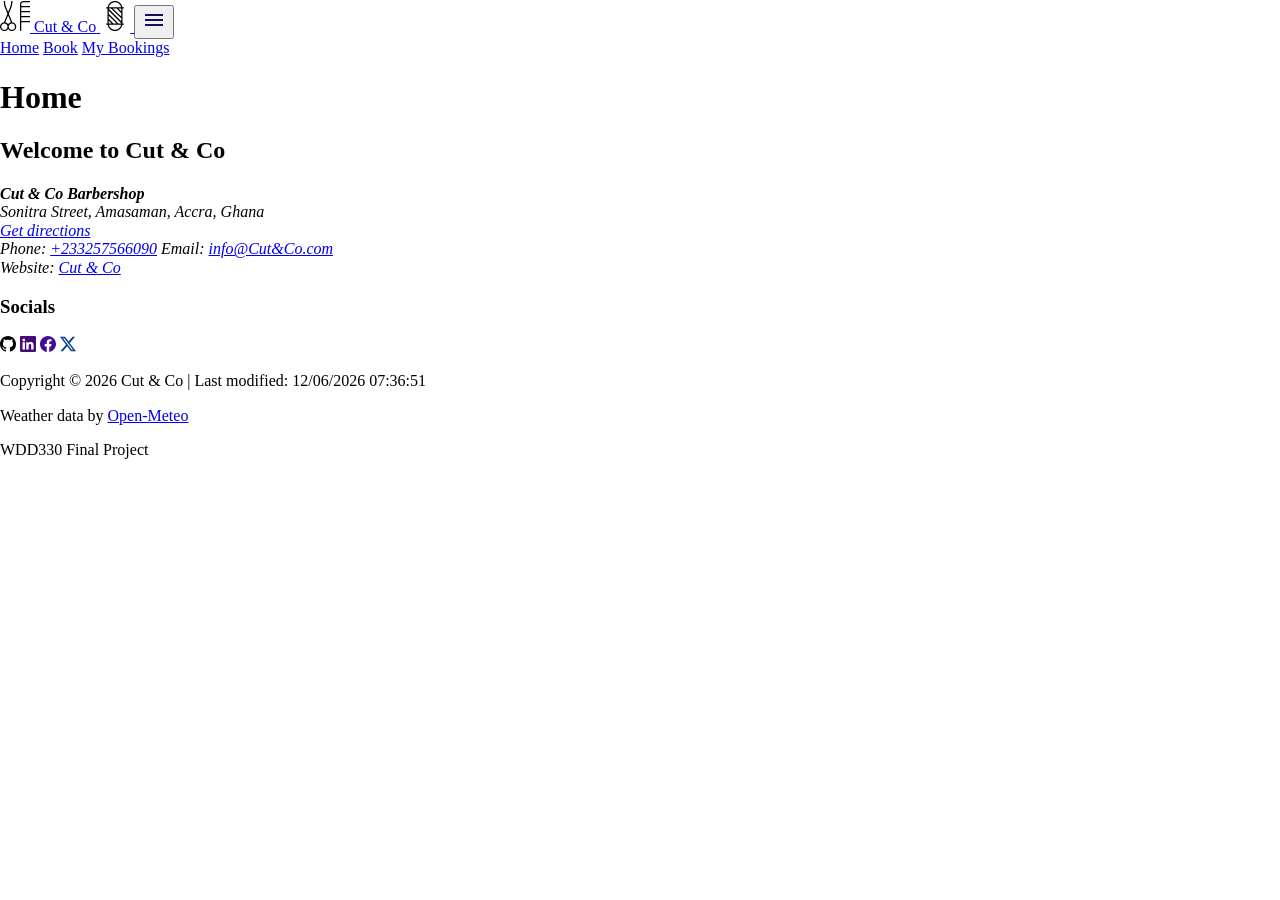
==== index.html @ c1801a64 "Add home page, shared header and footer, and .svg icons" ====
<!DOCTYPE html>
<html lang="en">
<head>
    <meta charset="UTF-8">
    <meta name="viewport" content="width=device-width, initial-scale=1.0">
    <title>Cut &amp; Co | Home</title>
    <meta name="description" content="Book a haircut online with Cut &amp; Co.">

    <!-- Favicon -->
    <link rel="icon" href="favicon/favicon.ico">
    
    <!-- Social Media (Open Graph) Meta Tags -->
    <meta property="og:title" content="WDD330 | Cut &amp; Co | Home | Albert Fiati">
    <meta property="og:description" content="Book a haricut online with Cut &amp; Co. at your own comfort zone.">
    <meta property="og:image" content="https://fiatiab47-jk.github.io/WDD330-projects/barbershop-booking-app-project/images/logos/scissors.svg">
    <meta property="og:url" content="https://fiatiab47-jk.github.io/WDD330-projects/barbershop-booking-app-project/index.html">
    <meta property="og:type" content="website"></head>

    <!-- Google Fonts -->
    <link rel="preconnect" href="https://fonts.googleapis.com">
    <link rel="preconnect" href="https://fonts.gstatic.com" crossorigin>
    <link href="https://fonts.googleapis.com/css2?family=Oswald:wght@200..700&family=Ubuntu:ital,wght@0,300;0,400;0,500;0,700;1,300;1,400;1,500;1,700&display=swap" rel="stylesheet">

     <!-- CSS -->
    <link rel="stylesheet" href="/css/normalize.css">
    <link rel="stylesheet" href="/css/styles.css">

    <!-- JS -->
    <script type="module" src="/js/main.js"></script>
</head>
<body>
    <!-- Share header for all pages -->
    <header id="site-header"></header>

    <!-- Main -->
    <main>
        <h1>Home</h1>
        <h2>Welcome to Cut &amp; Co</h1>
    </main>

    <!-- Shared footer loads here -->
    <footer id="site-footer"></footer>
</body>       
</html>
---- css/styles.css ----
/* svg {
    margin: 0;
    padding: 0;
} */
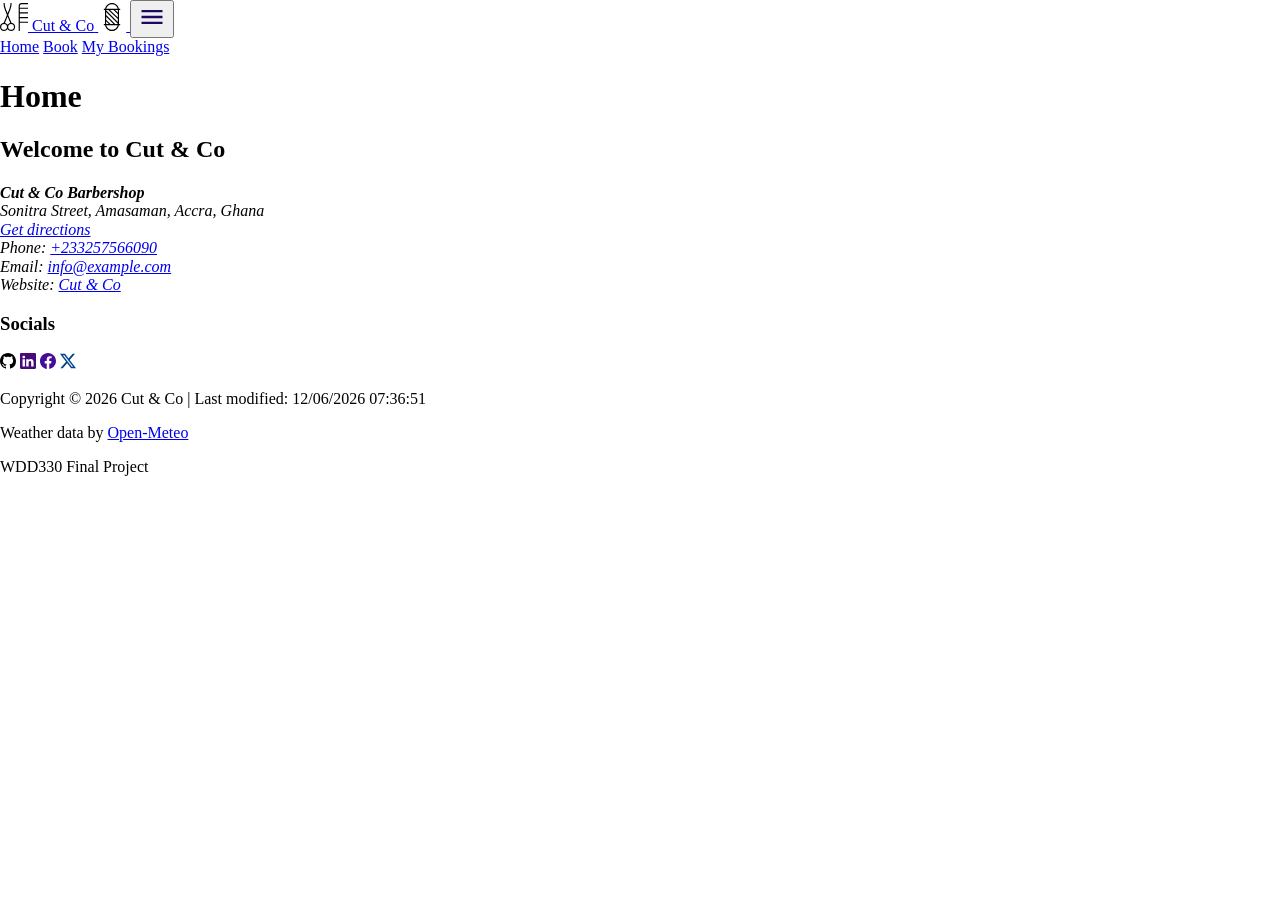
==== commit 4402abf0: "delete booking.css, created css files, updated heade, footer and index.html" ====
--- a/index.html
+++ b/index.html
@@ -11,10 +11,10 @@
     
     <!-- Social Media (Open Graph) Meta Tags -->
     <meta property="og:title" content="WDD330 | Cut &amp; Co | Home | Albert Fiati">
-    <meta property="og:description" content="Book a haricut online with Cut &amp; Co. at your own comfort zone.">
+    <meta property="og:description" content="Book a haircut online with Cut &amp; Co. at your own comfort zone.">
     <meta property="og:image" content="https://fiatiab47-jk.github.io/WDD330-projects/barbershop-booking-app-project/images/logos/scissors.svg">
     <meta property="og:url" content="https://fiatiab47-jk.github.io/WDD330-projects/barbershop-booking-app-project/index.html">
-    <meta property="og:type" content="website"></head>
+    <meta property="og:type" content="website">
 
     <!-- Google Fonts -->
     <link rel="preconnect" href="https://fonts.googleapis.com">
@@ -22,12 +22,18 @@
     <link href="https://fonts.googleapis.com/css2?family=Oswald:wght@200..700&family=Ubuntu:ital,wght@0,300;0,400;0,500;0,700;1,300;1,400;1,500;1,700&display=swap" rel="stylesheet">
 
      <!-- CSS -->
-    <link rel="stylesheet" href="/css/normalize.css">
-    <link rel="stylesheet" href="/css/styles.css">
+    <link rel="stylesheet" href="css/normalize.css">
+    <link rel="stylesheet" href="css/styles.css">
+    <link rel="stylesheet" href="css/small.css">
+    <link rel="stylesheet" href="css/medium.css" media="(min-width: 768px)">
+    <link rel="stylesheet" href="css/large.css" media="(min-width: 1024px)">
+    <link rel="stylesheet" href="css/animations.css">
 
     <!-- JS -->
-    <script type="module" src="/js/main.js"></script>
+    <script type="module" src="js/main.js"></script>
 </head>
+
+<!-- Body Start -->
 <body>
     <!-- Share header for all pages -->
     <header id="site-header"></header>
@@ -35,7 +41,7 @@
     <!-- Main -->
     <main>
         <h1>Home</h1>
-        <h2>Welcome to Cut &amp; Co</h1>
+        <h2>Welcome to Cut &amp; Co</h2>
     </main>
 
     <!-- Shared footer loads here -->
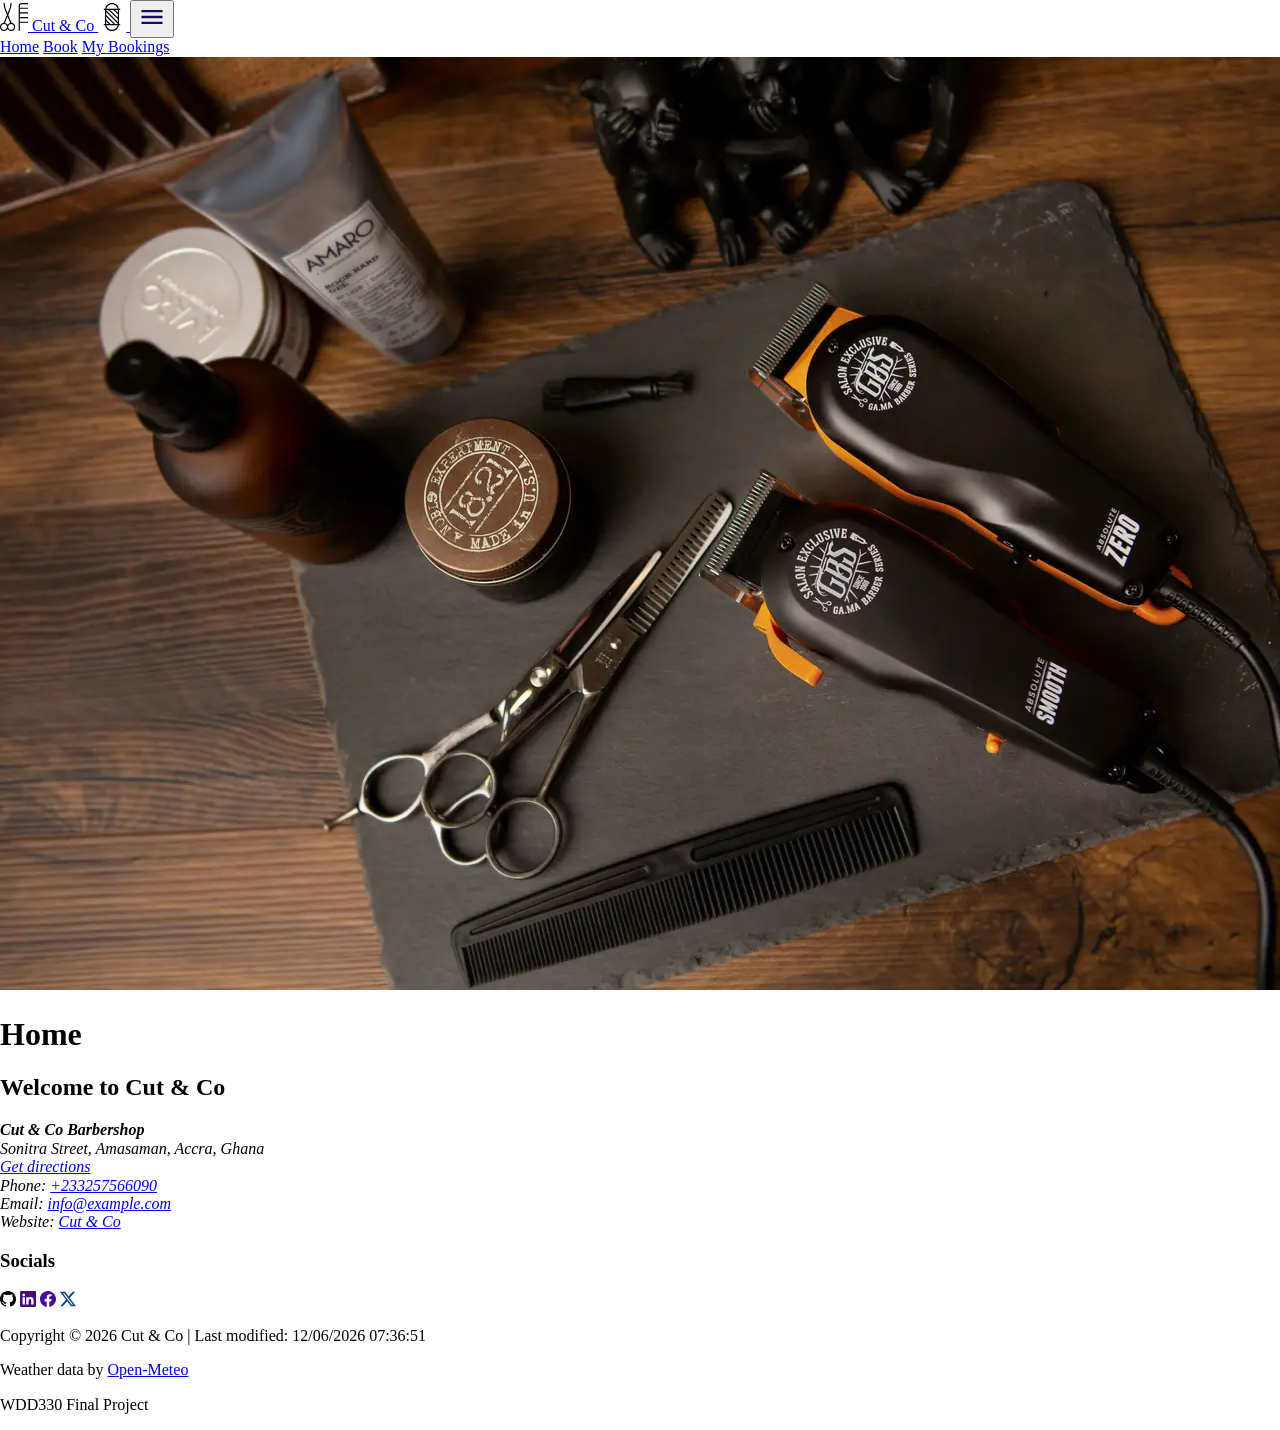
==== commit b6dd56cd: "Updated various pages, added image banner in three sizes, and updated js files" ====
--- a/index.html
+++ b/index.html
@@ -12,7 +12,7 @@
     <!-- Social Media (Open Graph) Meta Tags -->
     <meta property="og:title" content="WDD330 | Cut &amp; Co | Home | Albert Fiati">
     <meta property="og:description" content="Book a haircut online with Cut &amp; Co. at your own comfort zone.">
-    <meta property="og:image" content="https://fiatiab47-jk.github.io/WDD330-projects/barbershop-booking-app-project/images/logos/scissors.svg">
+    <meta property="og:image" content="https://fiatiab47-jk.github.io/WDD330-projects/barbershop-booking-app-project/images/og-small.webp">
     <meta property="og:url" content="https://fiatiab47-jk.github.io/WDD330-projects/barbershop-booking-app-project/index.html">
     <meta property="og:type" content="website">
 
@@ -38,6 +38,17 @@
     <!-- Share header for all pages -->
     <header id="site-header"></header>
 
+    <div class="og">
+        <!-- Responsive og image using <picture> -->
+        <picture class="og-image">
+            <source srcset="images/og-large.webp" media="(min-width: 1024px)">
+    
+            <source srcset="images/og-medium.webp" media="(min-width: 768px)">
+    
+            <img src="images/og-small.webp" alt="Professionals collaborating in a modern workshop" width="1400" height="933">
+        </picture>
+    </div>
+
     <!-- Main -->
     <main>
         <h1>Home</h1>
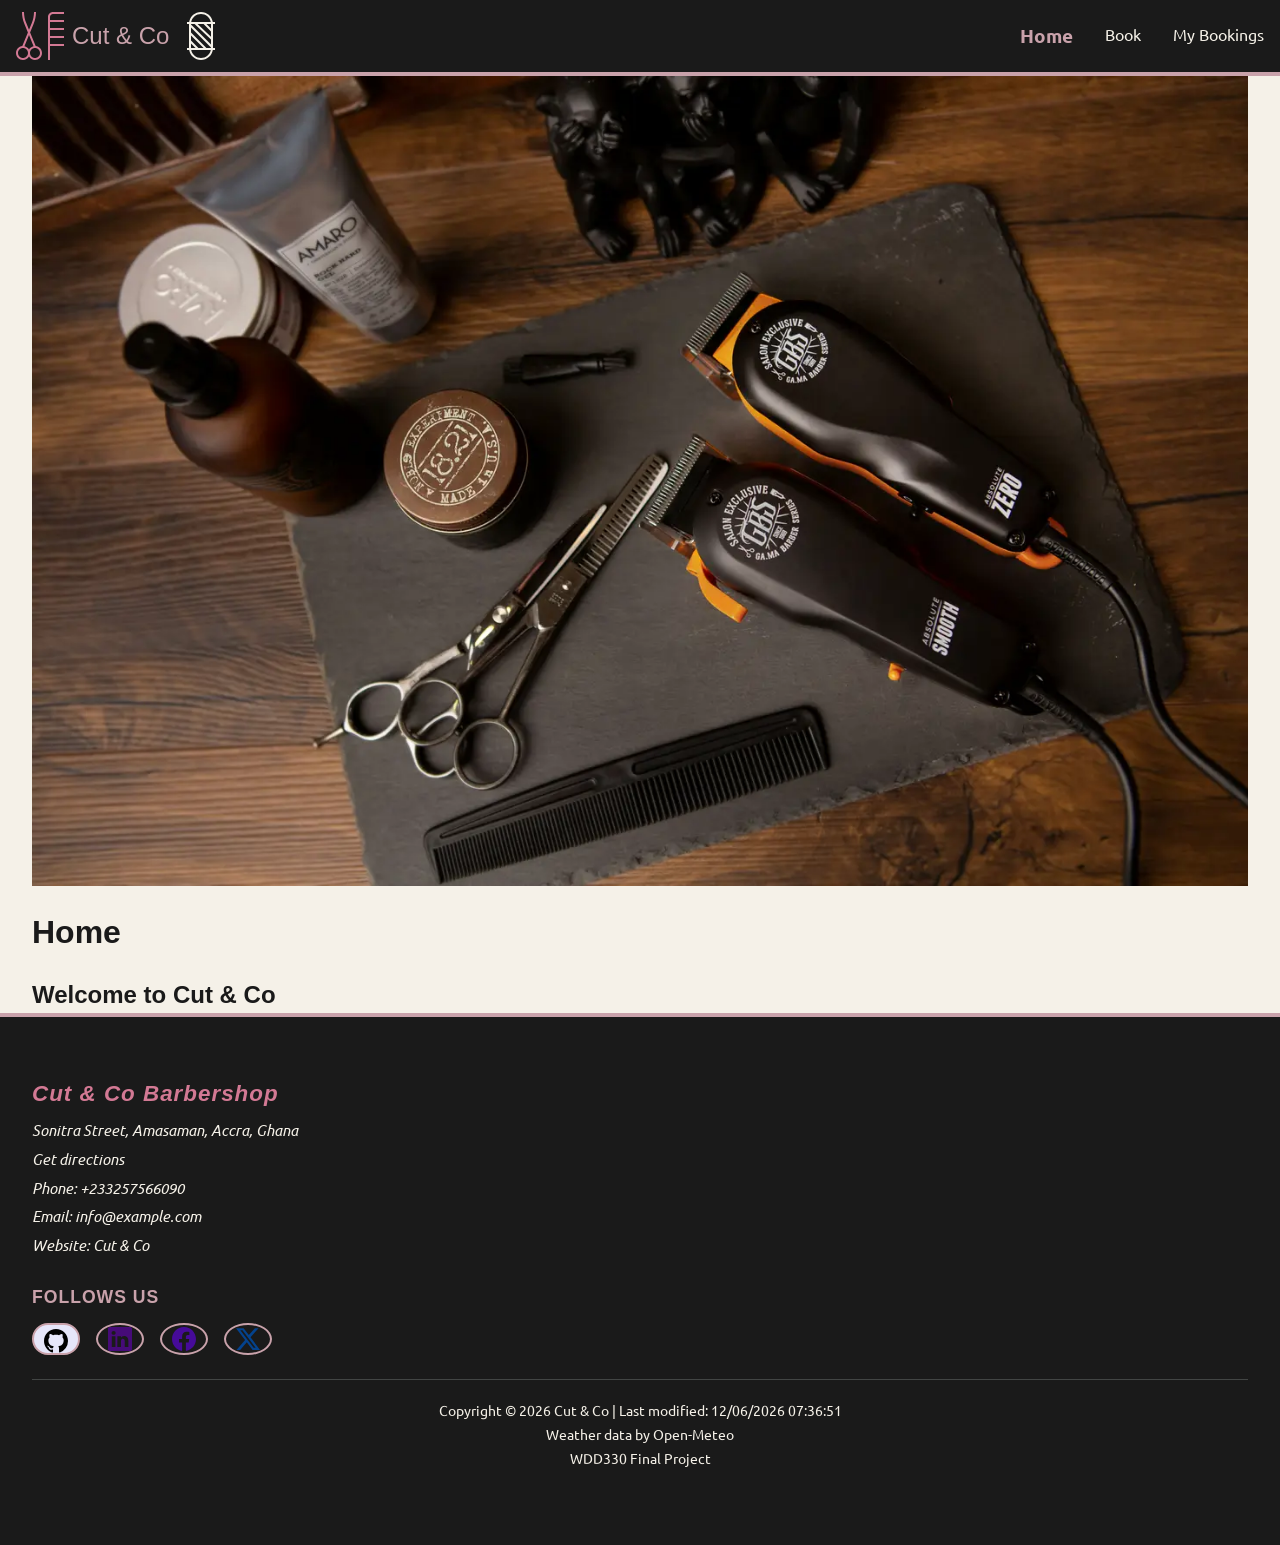
==== commit a13ea1d7: "Add page styles, sticky header, active nav link, footer redesign, and hamburger menu" ====
--- a/index.html
+++ b/index.html
@@ -12,7 +12,7 @@
     <!-- Social Media (Open Graph) Meta Tags -->
     <meta property="og:title" content="WDD330 | Cut &amp; Co | Home | Albert Fiati">
     <meta property="og:description" content="Book a haircut online with Cut &amp; Co. at your own comfort zone.">
-    <meta property="og:image" content="https://fiatiab47-jk.github.io/WDD330-projects/barbershop-booking-app-project/images/og-small.webp">
+    <meta property="og:image" content="https://fiatiab47-jk.github.io/WDD330-projects/barbershop-booking-app-project/images/og-large.webp">
     <meta property="og:url" content="https://fiatiab47-jk.github.io/WDD330-projects/barbershop-booking-app-project/index.html">
     <meta property="og:type" content="website">
 
@@ -38,19 +38,19 @@
     <!-- Share header for all pages -->
     <header id="site-header"></header>
 
-    <div class="og">
-        <!-- Responsive og image using <picture> -->
-        <picture class="og-image">
-            <source srcset="images/og-large.webp" media="(min-width: 1024px)">
-    
-            <source srcset="images/og-medium.webp" media="(min-width: 768px)">
-    
-            <img src="images/og-small.webp" alt="Professionals collaborating in a modern workshop" width="1400" height="933">
-        </picture>
-    </div>
-
     <!-- Main -->
     <main>
+        <div class="og">
+            <!-- Responsive og image using <picture> -->
+            <picture class="og-image">
+                <source srcset="images/og-large.webp" media="(min-width: 1024px)">
+        
+                <source srcset="images/og-medium.webp" media="(min-width: 768px)">
+        
+                <img src="images/og-small.webp" alt="Professional barber getting his tools ready for a haircut service." width="675" height="450">
+            </picture>
+        </div>
+
         <h1>Home</h1>
         <h2>Welcome to Cut &amp; Co</h2>
     </main>
--- a/css/styles.css
+++ b/css/styles.css
@@ -1,4 +1,200 @@
-/* svg {
+/* color palette and fonts */
+:root {
+    --charcoal: #1A1A1A;
+    --gold:#C9A2AB;
+    --cream: #F5F1E8;
+    --red:#B3262E;
+    --gray: #1e2427;
+    --font-heading: "oswald", sans-serif;
+    --font-body: "Ubuntu", sans-serif;
+    --dusty-rose: #d37994;
+    --lavender: #E6E6FA;
+
+}
+
+* {
+    box-sizing: border-box;
     margin: 0;
     padding: 0;
-} */+}
+
+html {
+    font-size: 16px;
+    scroll-behavior: smooth;
+    -webkit-text-size-adjust: 100%;
+}
+
+body {
+    font-family: var(--font-body);
+    background-color: var(--cream);
+    color: var(--charcoal);
+    line-height: 1.5;
+    min-height: 100vh;
+    display: flex;
+    flex-direction: column;
+}
+
+main {
+    /* Keeps the footer at the bottom */
+    flex: 1;
+    /* padding: 1rem; */
+}
+
+h1, h2, h3 { 
+    font-family: var(--font-heading);
+}
+
+/* Banner image */
+.og-image img {
+    width: 100%;
+    height: auto;
+    display: block;
+}
+
+/* shared header */
+#site-header {
+    background-color:var(--charcoal);
+    color: var(--cream);
+    position: sticky;
+    top: 0;
+    z-index: 100;
+    border-bottom: 4px solid var(--gold);
+
+
+    .header-inner {
+        display: flex;
+        align-items: center;
+        justify-content: space-between;
+        flex-wrap: wrap;
+    }
+
+    .logo-link {
+        display: flex;
+        align-items: center;
+        gap: .5rem;
+        text-decoration: none;
+        padding: 1rem;
+        font-size: larger;
+        padding: .75rem 1rem;
+
+    }
+
+    .icon {
+        width: 48px;
+        height: 48px;
+    }
+
+    .logo-text {
+        font-family: var(--font-heading);
+        font-size: 1.5rem;
+        color: var(--gold);
+    }
+
+    .hamburger {
+        background: none;
+        border: none;
+        cursor: pointer;
+        padding: .25rem;
+        margin-right: 1rem;
+    }
+    
+
+    .nav-links {
+        a {
+            color: var(--cream);
+            text-decoration: none;
+            padding: .75rem 1rem;
+        }
+        a:hover, a:focus {
+            color:var(--gold);
+        }
+        a.active {
+        color: var(--gold);
+        font-weight: 700;
+        }
+    }
+}
+
+/* Shared footer */
+#site-footer {
+    background-color: var(--charcoal);
+    color: var(--cream);
+    border-top: 4px solid var(--gold);
+    padding:1.5rem 1rem;
+    font-size: .95rem;
+
+    .footer-main {
+        display: flex;
+        flex-direction: column;
+        gap: 1.5rem;
+        padding: 2rem 1rem;
+    }
+
+    address {
+        line-height: 1.9;    
+        strong {
+            font-family: var(--font-heading);
+            font-size: 1.4rem;
+            letter-spacing: 1px;
+            color: var(--dusty-rose);
+        }
+    }
+    
+    a {
+        color:var(--cream);
+        text-decoration: none;
+
+        &:hover,
+        &:focus{
+            color: var(--gold);
+            text-decoration: underline;
+        }
+    }
+
+    h3 {
+        margin: 0 0 .75rem;
+        font-size: 1.1rem;
+        color: var(--gold);
+        text-transform: uppercase;
+        letter-spacing: 1px;
+    }
+
+    .s-media {
+        display: flex;
+        gap: 1rem;
+
+        a {
+            display: flex;
+            align-items: center;
+            justify-content: center;
+            border: 2px solid var(--gold);
+            border-radius: 50%;
+            width: 48px;
+            height: auto;
+        }
+
+        .git {
+        background: var(--lavender);
+        border-radius: 999px; 
+        padding: 4px 2px 0px;
+        }
+
+        img {
+            width: 24px;
+            height: 24px;
+        }
+    }
+
+    .footer-bottom {
+        border-top: 1px solid rgba(225, 241, 232, .2);
+        padding: 1rem;
+        text-align: center;
+        font-size: .85rem;
+
+        p {
+            margin: .25rem 0;
+        }
+    }
+
+
+}
--- a/css/small.css
+++ b/css/small.css
@@ -0,0 +1,31 @@
+#site-header {
+    .hamburger {display: block;}
+    
+    .nav-links {
+        display: none;
+        flex-direction: column;
+        width: 100%;
+        background-color: var(--gray);
+
+        a {
+            border-bottom: 1px solid rgba(225, 255, 255, 0.45);
+        }
+
+        a.active {
+            color: var(--gold);
+            font-size: larger;
+        }
+    }
+
+    .nav-links.open {
+        display: flex;
+    }
+    
+    .nav-links.open {
+      max-height: calc(100vh - 80px);   /* screen height minus the header row */
+      overflow-y: auto;                 /* scroll inside the menu if it's too tall */
+    } 
+}
+
+
+
--- a/css/medium.css
+++ b/css/medium.css
@@ -0,0 +1,16 @@
+/* Tablet: hide the hamburger ansd show the links in a row */
+#site-header {
+
+    .hamburger {display: none;}
+    
+    .nav-links, .nav-links.open{
+        display: flex;
+        flex-direction: row;
+        width: auto; 
+        background-color: inherit;
+
+        a {
+            border-bottom: none;
+        }
+    } 
+}
--- a/css/large.css
+++ b/css/large.css
@@ -0,0 +1,8 @@
+/* Desktop */
+main {
+    width: 100%;
+    margin: 0 auto;
+    padding: 0 2rem;
+
+}
+
